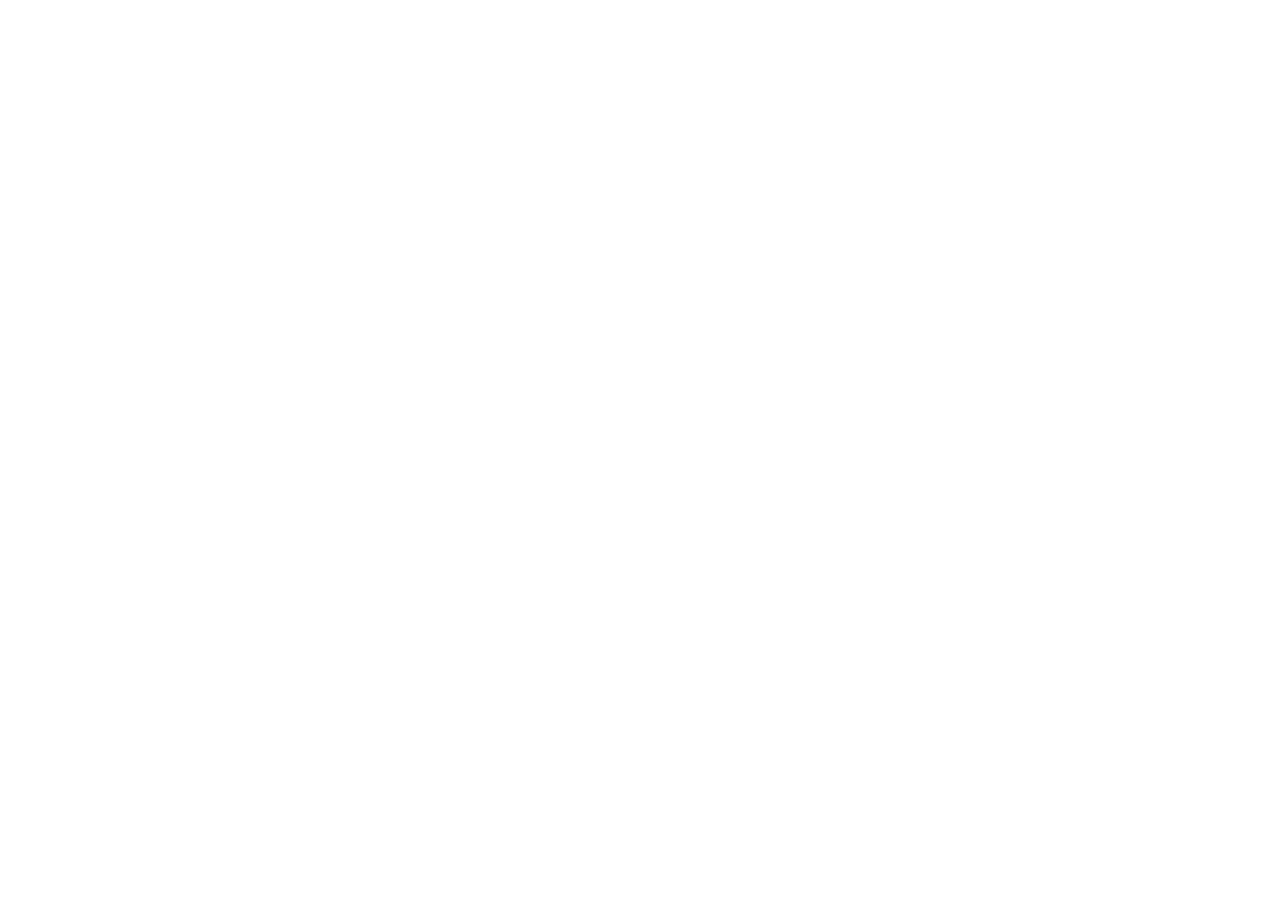
==== index.html @ 99ad7af8 "Initial commit" ====
<!DOCTYPE html>
<html lang="en">
<head>
    <meta charset="UTF-8">
    <title>Title</title>
    <link rel="stylesheet" href="css/bootstrap.css">
    <link rel="stylesheet" href="css/main.css">

</head>
<body>



</body>

<script src="js/jQuery.min.js"></script>
<script src="js/popper.js"></script>
<script src="js/bootstrap.js"></script>
</html>
---- css/main.css ----
@import "font.css";
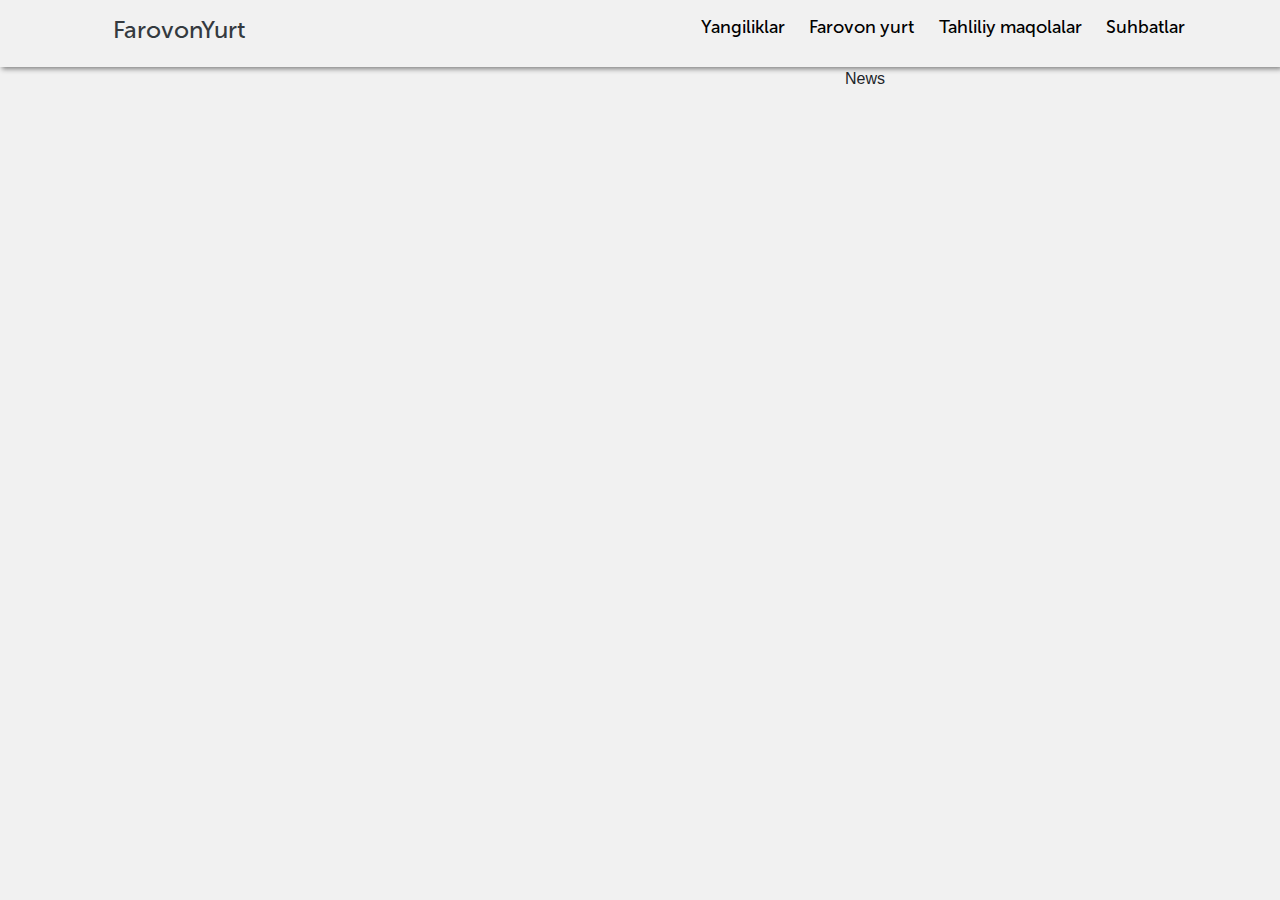
==== commit dd4e000a: "19.08.2021" ====
--- a/index.html
+++ b/index.html
@@ -5,14 +5,53 @@
     <title>Title</title>
     <link rel="stylesheet" href="css/bootstrap.css">
     <link rel="stylesheet" href="css/main.css">
+    <link rel="stylesheet" href="https://use.fontawesome.com/releases/v5.7.0/css/all.css"
+          integrity="sha384-lZN37f5QGtY3VHgisS14W3ExzMWZxybE1SJSEsQp9S+oqd12jhcu+A56Ebc1zFSJ" crossorigin="anonymous">
 
 </head>
+
 <body>
 
+<section class="menubar">
+    <div class="container ">
+        <div class="row align-items-center">
+            <div class="col-md-2">
+                <a href="" class="text-dark text-decoration-none">
+                    <div class="logo d-flex align-items-center">
+                        <img src="images/logo.png" class="mr-2" alt="">
+                        <h4>FarovonYurt</h4>
+                    </div>
+                </a>
 
 
+            </div>
+            <div class="col-md-10">
+                <ul class="text-right mt-1">
+                    <li><a href="">Yangiliklar</a></li>
+                    <li><a href="">Farovon yurt</a></li>
+                    <li><a href="">Tahliliy maqolalar</a></li>
+                    <li><a href="">Suhbatlar</a></li>
+                </ul>
+            </div>
+        </div>
+    </div>
+</section>
+<section class="carousel_section">
+    <div class="container">
+        <div class="row">
+            <div class="col-8">
+                <div class="carousel_block">
+                    <img src="images/" alt="">
+                </div>
+            </div>
+            <div class="col-4">
+                News
+            </div>
+        </div>
+    </div>
+</section>
+
 </body>
-
 <script src="js/jQuery.min.js"></script>
 <script src="js/popper.js"></script>
 <script src="js/bootstrap.js"></script>
--- a/css/main.css
+++ b/css/main.css
@@ -1 +1,67 @@
-@import "font.css";+@import "font.css";
+
+body{
+    background-color: #F1F1F1;
+}
+
+/*-----------------MENUBAR START-------------------------*/
+
+.menubar{
+    padding: 5px 0;
+    box-shadow: 2px 2px 5px gray;
+}
+
+.menubar .logo img{
+    width: 40px;
+}
+.menubar .logo h4{
+    line-height: 40px;
+    font-family: 'MuseoSansCryl';
+}
+
+.menubar ul li{
+    display: inline-block;
+    padding: 5px 0;
+    position: relative;
+    margin: 0 10px;
+}
+
+.menubar ul li::before{
+    position: absolute;
+    width: 100%;
+    height: 6%;
+    content: '';
+    background-color: red;
+    top: 0;
+    left: 0;
+    transform: scale(0);
+    transition: 0.5s;
+}
+.menubar ul li::after{
+    position: absolute;
+    width: 100%;
+    height: 6%;
+    content: '';
+    background-color: #26ff00;
+    bottom: 0;
+    left: 0;
+    transform: scale(0);
+    transition: 0.5s;
+}
+
+.menubar ul li:hover::before{
+    transform: scale(1);
+}
+.menubar ul li:hover::after{
+    transform: scale(1);
+}
+
+.menubar ul li a{
+    text-decoration: none;
+    color: black;
+    font-size: 18px;
+    font-family: 'MuseoSansCryl';
+    /*text-transform: uppercase;*/
+}
+
+/*-----------------MENUBAR END-------------------------*/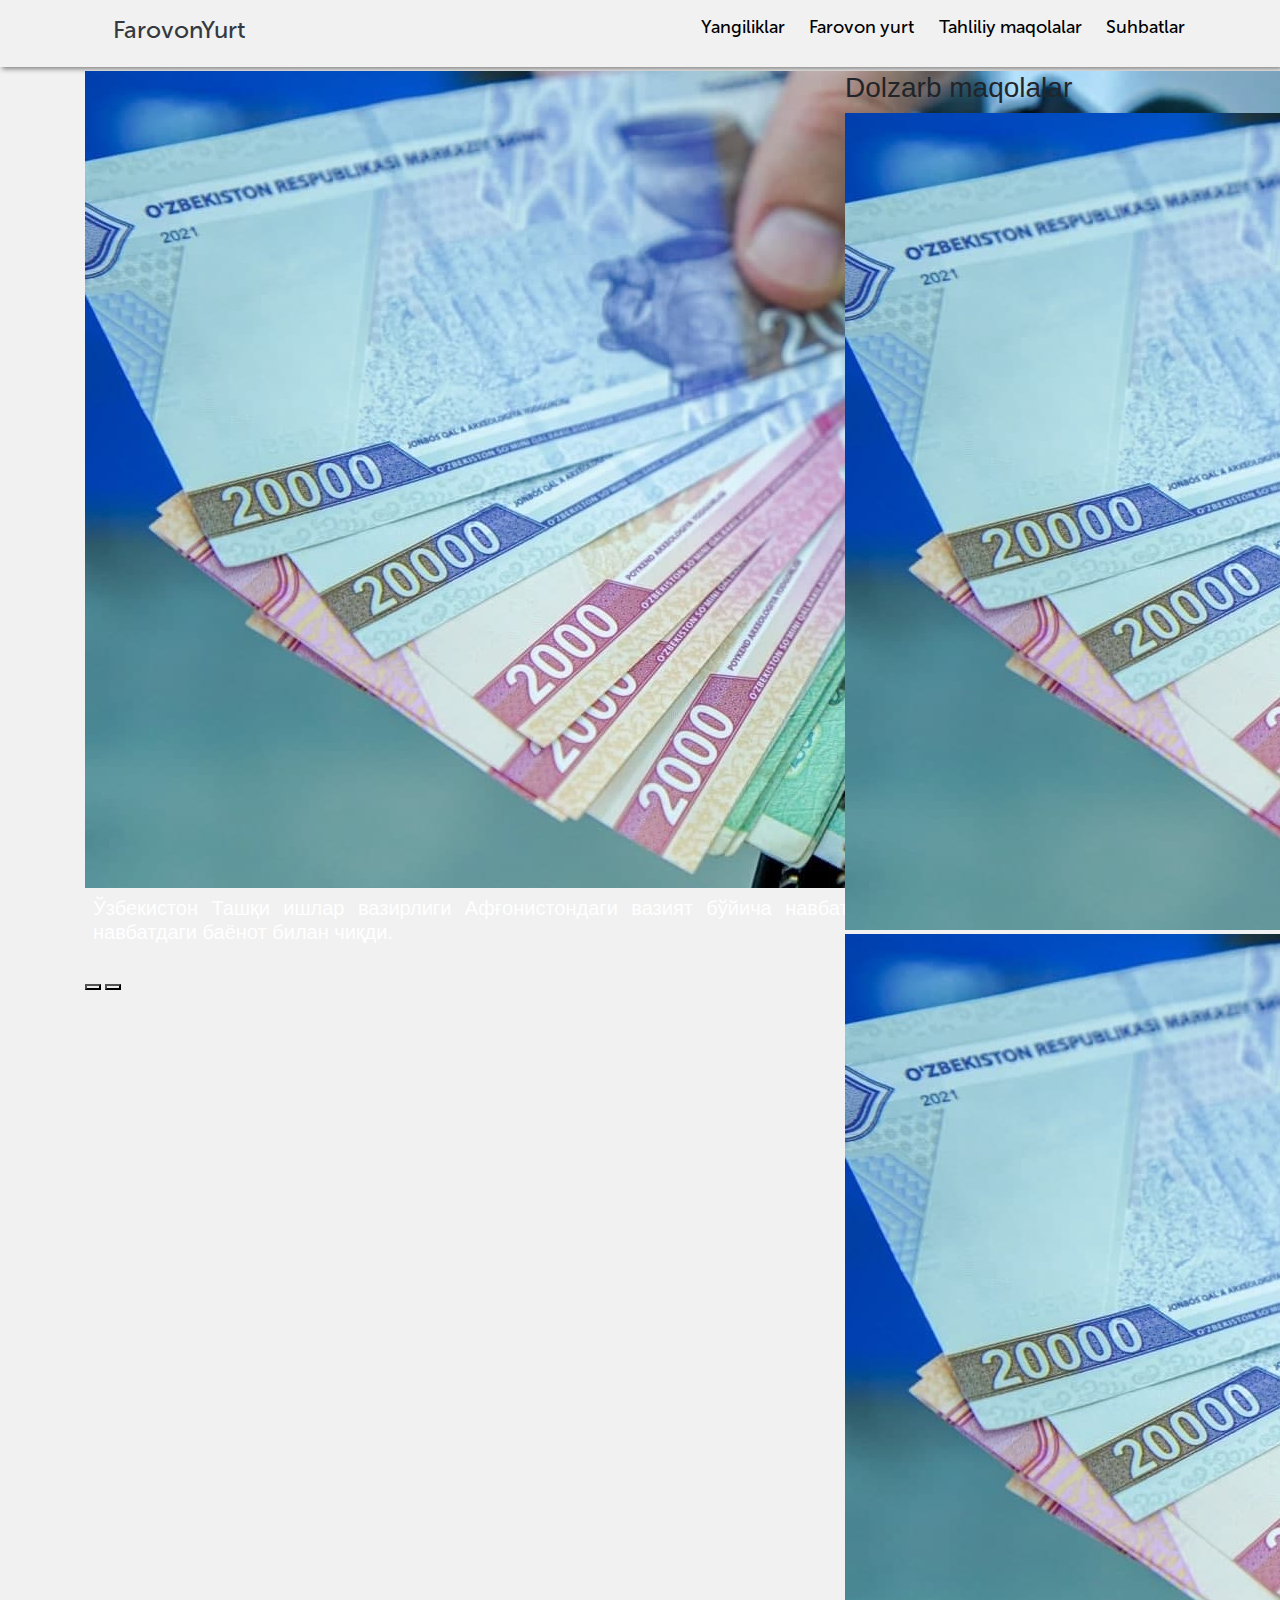
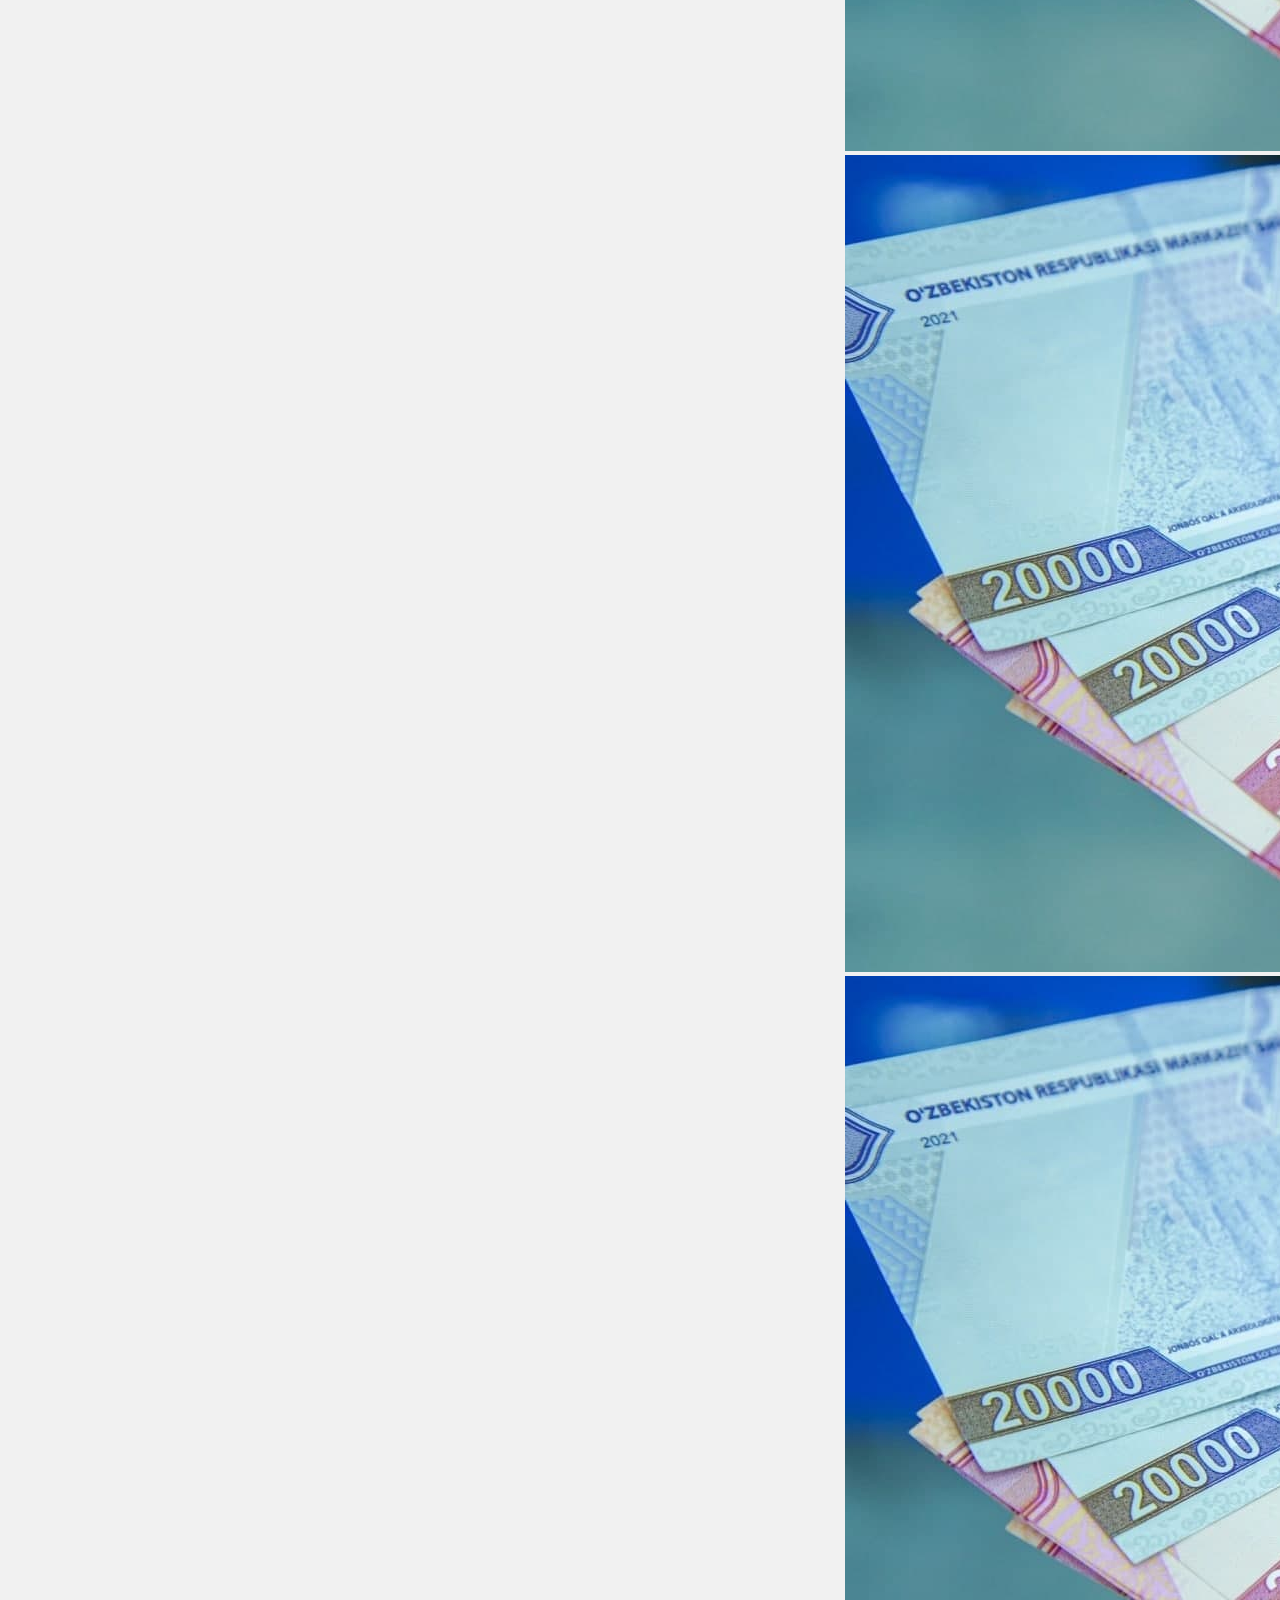
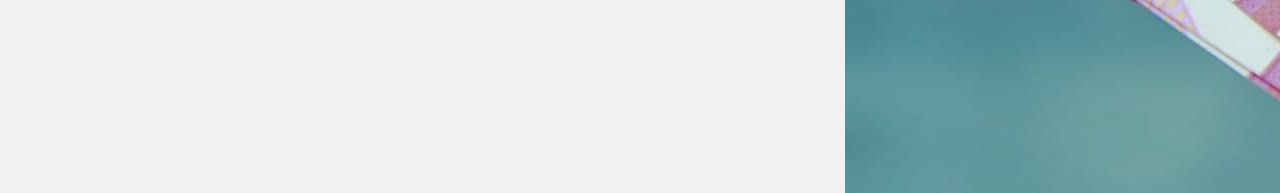
==== commit 3aef392c: "20.08.2021 main1" ====
--- a/index.html
+++ b/index.html
@@ -7,6 +7,7 @@
     <link rel="stylesheet" href="css/main.css">
     <link rel="stylesheet" href="https://use.fontawesome.com/releases/v5.7.0/css/all.css"
           integrity="sha384-lZN37f5QGtY3VHgisS14W3ExzMWZxybE1SJSEsQp9S+oqd12jhcu+A56Ebc1zFSJ" crossorigin="anonymous">
+
 
 </head>
 
@@ -38,14 +39,85 @@
 </section>
 <section class="carousel_section">
     <div class="container">
-        <div class="row">
-            <div class="col-8">
+        <div class="row mt-1 carousel_row">
+            <div class="col-xl-8">
                 <div class="carousel_block">
-                    <img src="images/" alt="">
+                    <div class="carousel_slider d-flex" id="carousel_slider">
+                        <div class="carousel_news ">
+                            <img src="images/1.jpg" alt="">
+                            <h5 class="text-white p-2 text-justify">Ўзбекистон Ташқи ишлар вазирлиги
+                                Афғонистондаги вазият бўйича навбатдаги баёнот билан Афғонистондаги вазият бўйича
+                                навбатдаги
+                                баёнот билан
+                                чиқди.</h5>
+                        </div>
+                        <div class="carousel_news">
+                            <img src="images/2.jpg" alt="">
+                            <h5 class="text-white p-2 text-justify">Ўзбекистон Ташқи ишлар вазирлиги
+                                Афғонистондаги вазият бўйича навбатдаги баёнот билан Афғонистондаги вазият бўйича
+                                навбатдаги
+                                баёнот билан
+                                чиқди.</h5>
+                        </div>
+                        <div class="carousel_news">
+                            <img src="images/3.jpg" alt="">
+                            <h5 class="text-white p-2 text-justify">Ўзбекистон Ташқи ишлар вазирлиги
+                                Афғонистондаги вазият бўйича навбатдаги баёнот билан Афғонистондаги вазият бўйича
+                                навбатдаги
+                                баёнот билан
+                                чиқди.</h5>
+                        </div>
+                        <div class="carousel_news">
+                            <img src="images/4.jpg" alt="">
+                            <h5 class="text-white p-2 text-justify">Ўзбекистон Ташқи ишлар вазирлиги
+                                Афғонистондаги вазият бўйича навбатдаги баёнот билан Афғонистондаги вазият бўйича
+                                навбатдаги
+                                баёнот билан
+                                чиқди.</h5>
+                        </div>
+                    </div>
+                    <div class="btn_block">
+                        <button type="button" id="prev"><i class="fas fa-chevron-circle-left"></i></button>
+                        <button type="button" id="next"><i class="fas fa-chevron-circle-right"></i></button>
+                    </div>
                 </div>
             </div>
-            <div class="col-4">
-                News
+            <div class="col-md-12 col-sm-12 col-xl-4">
+                <h3 class="mb-2 import ">Dolzarb maqolalar</h3>
+                <div class="last_news mt-1 d-flex">
+                    <img src="images/1.jpg" alt="" class="mr-2">
+                    <p class="text-justify">Lorem ipsum dolor sit amet, consectetur adipisicing elit. Deserunt eum nisi
+                        repellat rerum repellat rerum
+                    </p>
+                </div>
+                <div class="last_news mt-1 d-flex">
+                    <img src="images/1.jpg" alt="" class="mr-2">
+                    <p class="text-justify">Lorem ipsum dolor sit amet, consectetur adipisicing elit. Deserunt eum nisi
+                        repellat rerum repellat rerum
+                    </p>
+                </div>
+                <div class="last_news mt-1 d-flex">
+                    <img src="images/1.jpg" alt="" class="mr-2">
+                    <p class="text-justify">Lorem ipsum dolor sit amet, consectetur adipisicing elit. Deserunt eum nisi
+                        repellat rerum repellat rerum
+                    </p>
+                </div>
+                <div class="last_news mt-1 d-flex">
+                    <img src="images/1.jpg" alt="" class="mr-2">
+                    <p class="text-justify">Lorem ipsum dolor sit amet, consectetur adipisicing elit. Deserunt eum nisi
+                        repellat rerum repellat rerum
+                    </p>
+                </div>
+
+            </div>
+        </div>
+    </div>
+</section>
+<section class="main">
+    <div class="container">
+        <div class="row">
+            <div class="col">
+
             </div>
         </div>
     </div>
@@ -55,4 +127,5 @@
 <script src="js/jQuery.min.js"></script>
 <script src="js/popper.js"></script>
 <script src="js/bootstrap.js"></script>
+<script src="js/main.js"></script>
 </html>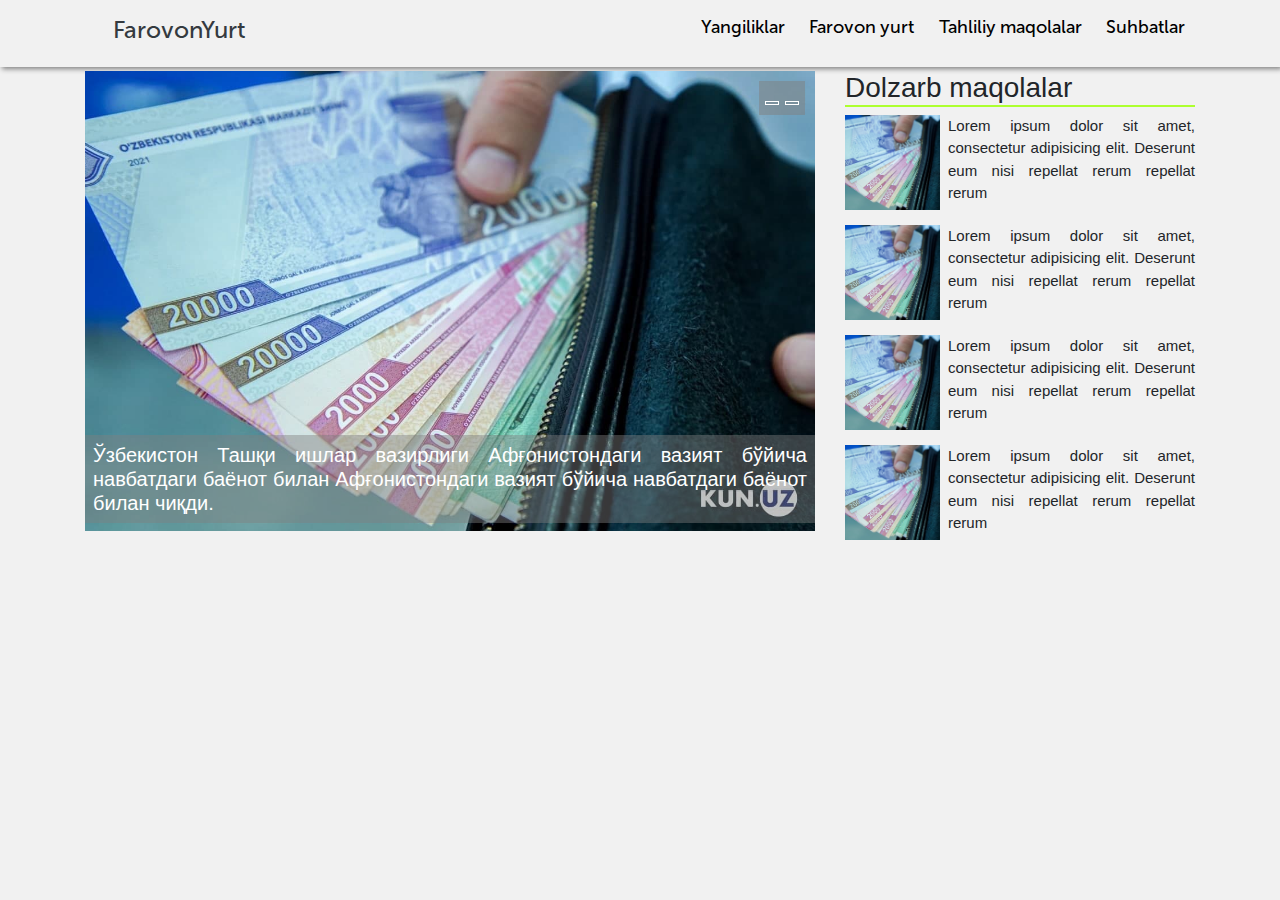
==== commit b516845b: "20.08.2021 news" ====
--- a/index.html
+++ b/index.html
@@ -43,7 +43,7 @@
             <div class="col-xl-8">
                 <div class="carousel_block">
                     <div class="carousel_slider d-flex" id="carousel_slider">
-                        <div class="carousel_news ">
+                        <div class="carousel_news">
                             <img src="images/1.jpg" alt="">
                             <h5 class="text-white p-2 text-justify">Ўзбекистон Ташқи ишлар вазирлиги
                                 Афғонистондаги вазият бўйича навбатдаги баёнот билан Афғонистондаги вазият бўйича
@@ -76,14 +76,14 @@
                                 чиқди.</h5>
                         </div>
                     </div>
-                    <div class="btn_block">
+                    <div class="btn_block justify-content-center">
                         <button type="button" id="prev"><i class="fas fa-chevron-circle-left"></i></button>
                         <button type="button" id="next"><i class="fas fa-chevron-circle-right"></i></button>
                     </div>
                 </div>
             </div>
             <div class="col-md-12 col-sm-12 col-xl-4">
-                <h3 class="mb-2 import ">Dolzarb maqolalar</h3>
+                <h3 class="mb-2 import">Dolzarb maqolalar</h3>
                 <div class="last_news mt-1 d-flex">
                     <img src="images/1.jpg" alt="" class="mr-2">
                     <p class="text-justify">Lorem ipsum dolor sit amet, consectetur adipisicing elit. Deserunt eum nisi
--- a/css/main.css
+++ b/css/main.css
@@ -64,4 +64,73 @@
     /*text-transform: uppercase;*/
 }
 
-/*-----------------MENUBAR END-------------------------*/+/*-----------------MENUBAR END-------------------------*/
+/*-----------------CAROUSEL START-------------------------*/
+
+.carousel_news img {
+    width: 730px;
+    height: 460px;
+    object-fit: cover;
+}
+
+.carousel_slider{
+    width: 730px;
+    height: 460px;
+    overflow: hidden;
+}
+.carousel_news{
+    /*width: 730px;*/
+    /*height: 460px;*/
+    position: relative;
+}
+
+@media (max-width: 480px) {
+
+}
+
+.carousel_news h5{
+    position: absolute;
+    bottom: 0;
+    background-color: rgba(128, 128, 128, 0.44);
+}
+
+.last_news img{
+    width: 95px;
+    height: 95px;
+    object-fit: cover;
+}
+.last_news p{
+    font-size: 15px;
+}
+.import{
+    border-bottom: 2px solid greenyellow;
+}
+.carousel_block{
+    position: relative;
+}
+.btn_block{
+    top: 10px;
+    right: 10px;
+    padding: 5px;
+    position: absolute;
+    background-color: rgba(128, 128, 128, 0.5);
+}
+.btn_block button{
+    margin: 1px;
+    background-color: transparent;
+    border: 1px solid white;
+
+}
+.btn_block button:focus{
+    outline: none;
+    border: 1px solid greenyellow;
+}
+.btn_block button:focus i{
+   color: greenyellow;
+}
+
+.btn_block button i{
+    font-size: 25px;
+    color: white;
+}
+/*-----------------CAROUSEL END-------------------------*/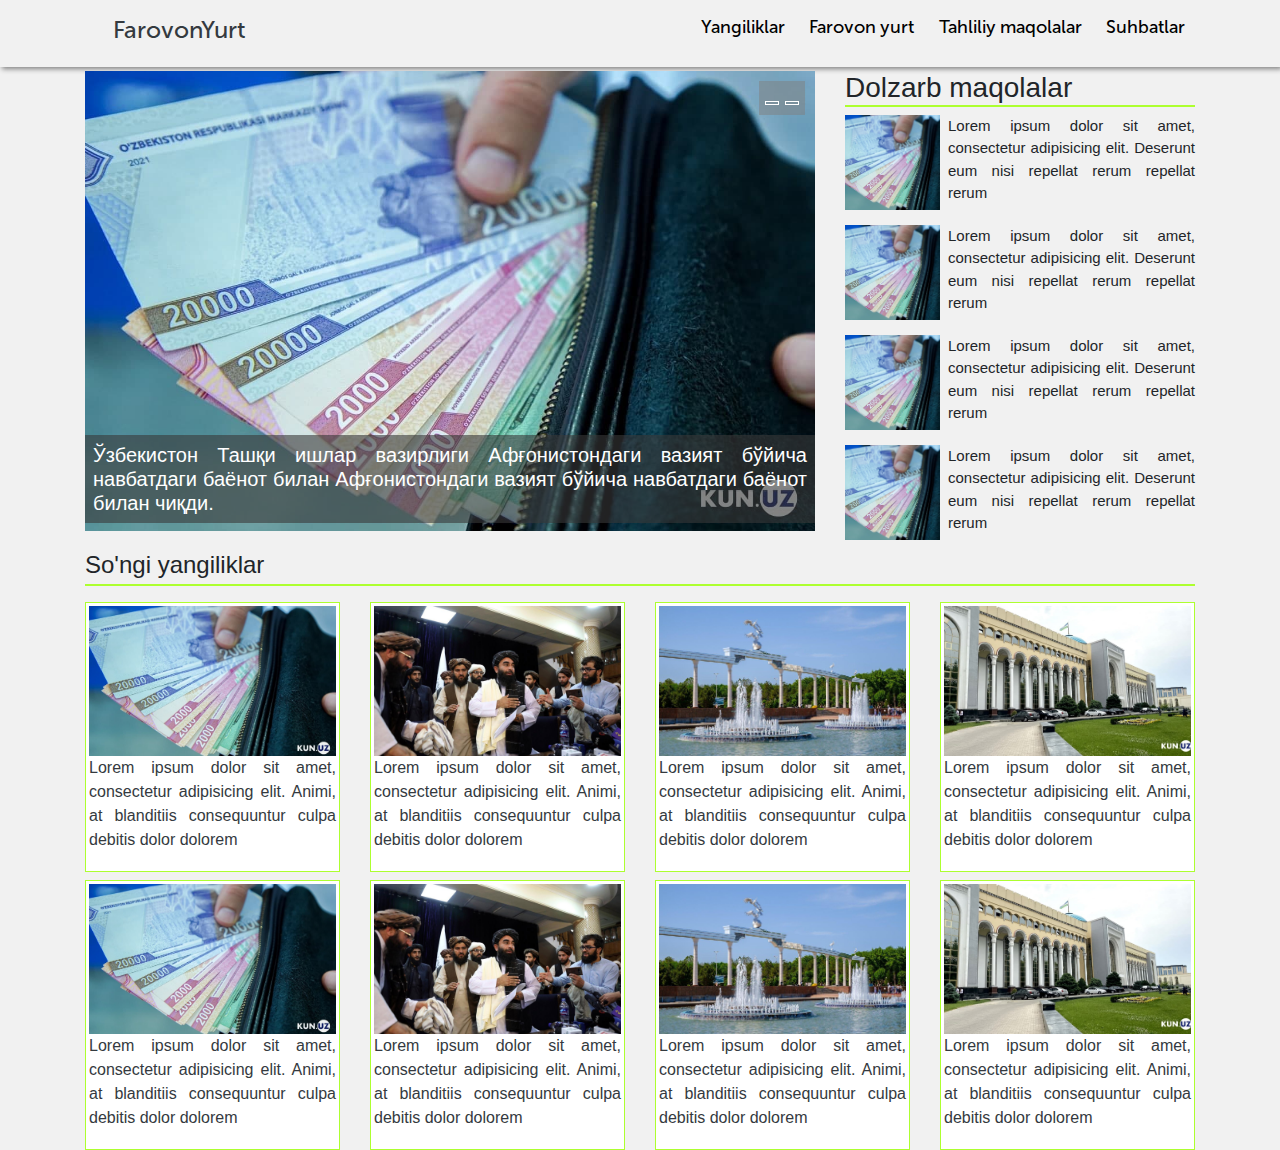
==== commit 1d770547: "20.08.2021 15.41" ====
--- a/index.html
+++ b/index.html
@@ -116,7 +116,89 @@
 <section class="main">
     <div class="container">
         <div class="row">
-            <div class="col">
+            <div class="col-12">
+                <h4 class="last_text">So'ngi yangiliklar</h4>
+            </div>
+        </div>
+        <div class="row">
+            <div class="col-md-3 mt-2">
+                <a href="" class="text-decoration-none text-dark">
+                    <div class="last_news_block">
+                        <img src="images/1.jpg" alt="">
+                        <p class="text-justify">Lorem ipsum dolor sit amet, consectetur adipisicing elit. Animi, at blanditiis consequuntur culpa
+                            debitis dolor dolorem </p>
+                    </div>
+                </a>
+
+            </div>
+            <div class="col-md-3 mt-2">
+                <a href="" class="text-decoration-none text-dark">
+                    <div class="last_news_block">
+                        <img src="images/2.jpg" alt="">
+                        <p class="text-justify">Lorem ipsum dolor sit amet, consectetur adipisicing elit. Animi, at blanditiis consequuntur culpa
+                            debitis dolor dolorem </p>
+                    </div>
+                </a>
+
+            </div>
+            <div class="col-md-3 mt-2">
+                <a href="" class="text-decoration-none text-dark">
+                    <div class="last_news_block">
+                        <img src="images/3.jpg" alt="">
+                        <p class="text-justify">Lorem ipsum dolor sit amet, consectetur adipisicing elit. Animi, at blanditiis consequuntur culpa
+                            debitis dolor dolorem </p>
+                    </div>
+                </a>
+
+            </div>
+            <div class="col-md-3 mt-2">
+                <a href="" class="text-decoration-none text-dark">
+                    <div class="last_news_block">
+                        <img src="images/4.jpg" alt="">
+                        <p class="text-justify">Lorem ipsum dolor sit amet, consectetur adipisicing elit. Animi, at blanditiis consequuntur culpa
+                            debitis dolor dolorem </p>
+                    </div>
+                </a>
+
+            </div>
+            <div class="col-md-3 mt-2">
+                <a href="" class="text-decoration-none text-dark">
+                    <div class="last_news_block">
+                        <img src="images/1.jpg" alt="">
+                        <p class="text-justify">Lorem ipsum dolor sit amet, consectetur adipisicing elit. Animi, at blanditiis consequuntur culpa
+                            debitis dolor dolorem </p>
+                    </div>
+                </a>
+
+            </div>
+            <div class="col-md-3 mt-2">
+                <a href="" class="text-decoration-none text-dark">
+                    <div class="last_news_block">
+                        <img src="images/2.jpg" alt="">
+                        <p class="text-justify">Lorem ipsum dolor sit amet, consectetur adipisicing elit. Animi, at blanditiis consequuntur culpa
+                            debitis dolor dolorem </p>
+                    </div>
+                </a>
+
+            </div>
+            <div class="col-md-3 mt-2">
+                <a href="" class="text-decoration-none text-dark">
+                    <div class="last_news_block">
+                        <img src="images/3.jpg" alt="">
+                        <p class="text-justify">Lorem ipsum dolor sit amet, consectetur adipisicing elit. Animi, at blanditiis consequuntur culpa
+                            debitis dolor dolorem </p>
+                    </div>
+                </a>
+
+            </div>
+            <div class="col-md-3 mt-2">
+                <a href="" class="text-decoration-none text-dark">
+                    <div class="last_news_block">
+                        <img src="images/4.jpg" alt="">
+                        <p class="text-justify">Lorem ipsum dolor sit amet, consectetur adipisicing elit. Animi, at blanditiis consequuntur culpa
+                            debitis dolor dolorem </p>
+                    </div>
+                </a>
 
             </div>
         </div>
--- a/css/main.css
+++ b/css/main.css
@@ -1,32 +1,33 @@
 @import "font.css";
 
-body{
+body {
     background-color: #F1F1F1;
 }
 
 /*-----------------MENUBAR START-------------------------*/
 
-.menubar{
+.menubar {
     padding: 5px 0;
     box-shadow: 2px 2px 5px gray;
 }
 
-.menubar .logo img{
+.menubar .logo img {
     width: 40px;
 }
-.menubar .logo h4{
+
+.menubar .logo h4 {
     line-height: 40px;
     font-family: 'MuseoSansCryl';
 }
 
-.menubar ul li{
+.menubar ul li {
     display: inline-block;
     padding: 5px 0;
     position: relative;
     margin: 0 10px;
 }
 
-.menubar ul li::before{
+.menubar ul li::before {
     position: absolute;
     width: 100%;
     height: 6%;
@@ -37,7 +38,8 @@
     transform: scale(0);
     transition: 0.5s;
 }
-.menubar ul li::after{
+
+.menubar ul li::after {
     position: absolute;
     width: 100%;
     height: 6%;
@@ -49,14 +51,15 @@
     transition: 0.5s;
 }
 
-.menubar ul li:hover::before{
+.menubar ul li:hover::before {
     transform: scale(1);
 }
-.menubar ul li:hover::after{
+
+.menubar ul li:hover::after {
     transform: scale(1);
 }
 
-.menubar ul li a{
+.menubar ul li a {
     text-decoration: none;
     color: black;
     font-size: 18px;
@@ -73,64 +76,176 @@
     object-fit: cover;
 }
 
-.carousel_slider{
+.carousel_block {
+    overflow: hidden;
+}
+
+.carousel_slider {
+    transition: 0.5s;
     width: 730px;
     height: 460px;
-    overflow: hidden;
-}
-.carousel_news{
+}
+
+.carousel_news {
     /*width: 730px;*/
     /*height: 460px;*/
     position: relative;
 }
 
 @media (max-width: 480px) {
-
-}
-
-.carousel_news h5{
+    .carousel_news img {
+        width: 300px;
+        height: 400px;
+        /*object-fit: cover;*/
+    }
+
+    .carousel_slider {
+        width: 300px;
+        height: 400px;
+    }
+
+    .carousel_block {
+        width: 300px;
+        height: 400px;
+    }
+}
+
+@media (min-width: 481px) and (max-width: 768px) {
+    .carousel_news img {
+        width: 450px;
+        height: 460px;
+        /*object-fit: cover;*/
+    }
+
+    .carousel_slider {
+        width: 450px;
+        height: 460px;
+    }
+
+    .carousel_block {
+        width: 450px;
+        height: 460px;
+    }
+}
+
+@media (min-width: 769px) and (max-width: 1024px) {
+    .carousel_news img {
+        width: 740px;
+        height: 460px;
+        /*object-fit: cover;*/
+    }
+
+    .carousel_slider {
+        width: 740px;
+        height: 460px;
+    }
+
+    .carousel_block {
+        width: 740px;
+        height: 460px;
+    }
+}
+
+@media (min-width: 1025px) and (max-width: 1200px) {
+    .carousel_news img {
+        width: 760px;
+        height: 460px;
+        /*object-fit: cover;*/
+    }
+
+    .carousel_slider {
+        width: 760px;
+        height: 460px;
+    }
+
+    .carousel_block {
+        width: 760px;
+        height: 460px;
+    }
+}
+
+.carousel_news h5 {
     position: absolute;
     bottom: 0;
-    background-color: rgba(128, 128, 128, 0.44);
-}
-
-.last_news img{
+    background-color: rgba(57, 56, 56, 0.6);
+}
+
+.last_news img {
     width: 95px;
     height: 95px;
     object-fit: cover;
 }
-.last_news p{
+
+.last_news p {
     font-size: 15px;
 }
-.import{
+
+.import {
     border-bottom: 2px solid greenyellow;
 }
-.carousel_block{
+
+.carousel_block {
     position: relative;
 }
-.btn_block{
+
+.btn_block {
     top: 10px;
     right: 10px;
     padding: 5px;
     position: absolute;
     background-color: rgba(128, 128, 128, 0.5);
 }
-.btn_block button{
+
+.btn_block button {
     margin: 1px;
     background-color: transparent;
     border: 1px solid white;
 
 }
-.btn_block button:focus{
+
+.btn_block button:focus {
     outline: none;
     border: 1px solid greenyellow;
 }
-.btn_block button:focus i{
-   color: greenyellow;
-}
-
-.btn_block button i{
+
+.btn_block button:focus i {
+    color: greenyellow;
+}
+
+.btn_block button i {
     font-size: 25px;
     color: white;
 }
-/*-----------------CAROUSEL END-------------------------*/+
+/*-----------------CAROUSEL END-------------------------*/
+
+/*-----------------MAIN START-------------------------*/
+.main {
+    /*background-color: #dcdcdc;*/
+}
+
+.main img {
+    width: 100%;
+    height: 150px;
+    object-fit: cover;
+}
+
+.main .last_news_block {
+    padding: 3px;
+    border: 1px solid greenyellow;
+    background-color: white;
+    transition: 0.5s;
+}
+.main .last_news_block:hover{
+    box-shadow: 2px 2px 5px gray;
+    border: 1px solid red;
+}
+
+
+.last_text {
+    border-bottom: 2px solid greenyellow;
+    padding-bottom: 5px;
+}
+
+/*-----------------MAIN END-------------------------*/
+
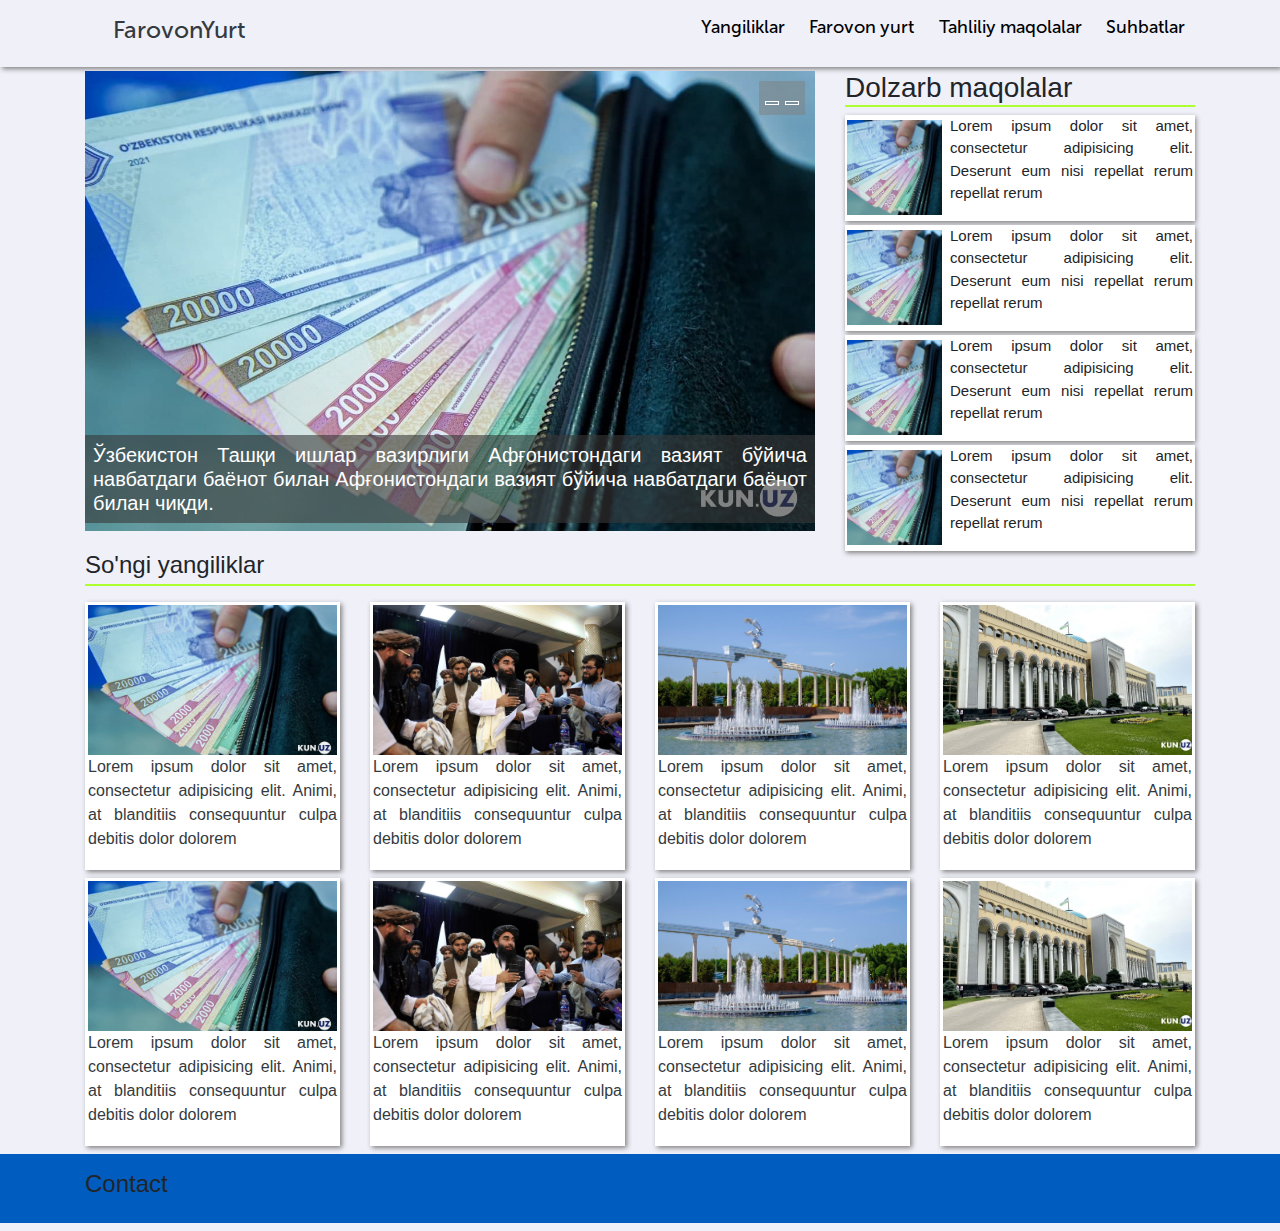
==== commit bac8f75e: "20.08.2021 16.02" ====
--- a/index.html
+++ b/index.html
@@ -125,7 +125,8 @@
                 <a href="" class="text-decoration-none text-dark">
                     <div class="last_news_block">
                         <img src="images/1.jpg" alt="">
-                        <p class="text-justify">Lorem ipsum dolor sit amet, consectetur adipisicing elit. Animi, at blanditiis consequuntur culpa
+                        <p class="text-justify">Lorem ipsum dolor sit amet, consectetur adipisicing elit. Animi, at
+                            blanditiis consequuntur culpa
                             debitis dolor dolorem </p>
                     </div>
                 </a>
@@ -135,7 +136,8 @@
                 <a href="" class="text-decoration-none text-dark">
                     <div class="last_news_block">
                         <img src="images/2.jpg" alt="">
-                        <p class="text-justify">Lorem ipsum dolor sit amet, consectetur adipisicing elit. Animi, at blanditiis consequuntur culpa
+                        <p class="text-justify">Lorem ipsum dolor sit amet, consectetur adipisicing elit. Animi, at
+                            blanditiis consequuntur culpa
                             debitis dolor dolorem </p>
                     </div>
                 </a>
@@ -145,7 +147,8 @@
                 <a href="" class="text-decoration-none text-dark">
                     <div class="last_news_block">
                         <img src="images/3.jpg" alt="">
-                        <p class="text-justify">Lorem ipsum dolor sit amet, consectetur adipisicing elit. Animi, at blanditiis consequuntur culpa
+                        <p class="text-justify">Lorem ipsum dolor sit amet, consectetur adipisicing elit. Animi, at
+                            blanditiis consequuntur culpa
                             debitis dolor dolorem </p>
                     </div>
                 </a>
@@ -155,7 +158,8 @@
                 <a href="" class="text-decoration-none text-dark">
                     <div class="last_news_block">
                         <img src="images/4.jpg" alt="">
-                        <p class="text-justify">Lorem ipsum dolor sit amet, consectetur adipisicing elit. Animi, at blanditiis consequuntur culpa
+                        <p class="text-justify">Lorem ipsum dolor sit amet, consectetur adipisicing elit. Animi, at
+                            blanditiis consequuntur culpa
                             debitis dolor dolorem </p>
                     </div>
                 </a>
@@ -165,7 +169,8 @@
                 <a href="" class="text-decoration-none text-dark">
                     <div class="last_news_block">
                         <img src="images/1.jpg" alt="">
-                        <p class="text-justify">Lorem ipsum dolor sit amet, consectetur adipisicing elit. Animi, at blanditiis consequuntur culpa
+                        <p class="text-justify">Lorem ipsum dolor sit amet, consectetur adipisicing elit. Animi, at
+                            blanditiis consequuntur culpa
                             debitis dolor dolorem </p>
                     </div>
                 </a>
@@ -175,7 +180,8 @@
                 <a href="" class="text-decoration-none text-dark">
                     <div class="last_news_block">
                         <img src="images/2.jpg" alt="">
-                        <p class="text-justify">Lorem ipsum dolor sit amet, consectetur adipisicing elit. Animi, at blanditiis consequuntur culpa
+                        <p class="text-justify">Lorem ipsum dolor sit amet, consectetur adipisicing elit. Animi, at
+                            blanditiis consequuntur culpa
                             debitis dolor dolorem </p>
                     </div>
                 </a>
@@ -185,7 +191,8 @@
                 <a href="" class="text-decoration-none text-dark">
                     <div class="last_news_block">
                         <img src="images/3.jpg" alt="">
-                        <p class="text-justify">Lorem ipsum dolor sit amet, consectetur adipisicing elit. Animi, at blanditiis consequuntur culpa
+                        <p class="text-justify">Lorem ipsum dolor sit amet, consectetur adipisicing elit. Animi, at
+                            blanditiis consequuntur culpa
                             debitis dolor dolorem </p>
                     </div>
                 </a>
@@ -195,7 +202,8 @@
                 <a href="" class="text-decoration-none text-dark">
                     <div class="last_news_block">
                         <img src="images/4.jpg" alt="">
-                        <p class="text-justify">Lorem ipsum dolor sit amet, consectetur adipisicing elit. Animi, at blanditiis consequuntur culpa
+                        <p class="text-justify">Lorem ipsum dolor sit amet, consectetur adipisicing elit. Animi, at
+                            blanditiis consequuntur culpa
                             debitis dolor dolorem </p>
                     </div>
                 </a>
@@ -204,6 +212,17 @@
         </div>
     </div>
 </section>
+<div class="footer my-2 py-3">
+    <div class="container">
+        <div class="row">
+            <div class="col-md-4">
+                <h4>Contact</h4>
+
+            </div>
+        </div>
+    </div>
+
+</div>
 
 </body>
 <script src="js/jQuery.min.js"></script>
--- a/css/main.css
+++ b/css/main.css
@@ -1,7 +1,7 @@
 @import "font.css";
 
 body {
-    background-color: #F1F1F1;
+    background-color: #F0F0F9;
 }
 
 /*-----------------MENUBAR START-------------------------*/
@@ -170,6 +170,13 @@
     background-color: rgba(57, 56, 56, 0.6);
 }
 
+.last_news{
+    align-items: center;
+    background-color: white;
+    padding: 0 2px;
+    box-shadow: 1px 2px 5px gray;
+}
+
 .last_news img {
     width: 95px;
     height: 95px;
@@ -232,13 +239,14 @@
 
 .main .last_news_block {
     padding: 3px;
-    border: 1px solid greenyellow;
+    /*border: 1px solid greenyellow;*/
     background-color: white;
     transition: 0.5s;
+    box-shadow: 2px 2px 5px gray;
 }
 .main .last_news_block:hover{
-    box-shadow: 2px 2px 5px gray;
-    border: 1px solid red;
+
+    /*border: 1px solid red;*/
 }
 
 
@@ -249,3 +257,11 @@
 
 /*-----------------MAIN END-------------------------*/
 
+
+/*-----------------FOOTER START-------------------------*/
+
+.footer{
+    background-color: #005cbf;
+}
+/*-----------------FOOTER END-------------------------*/
+
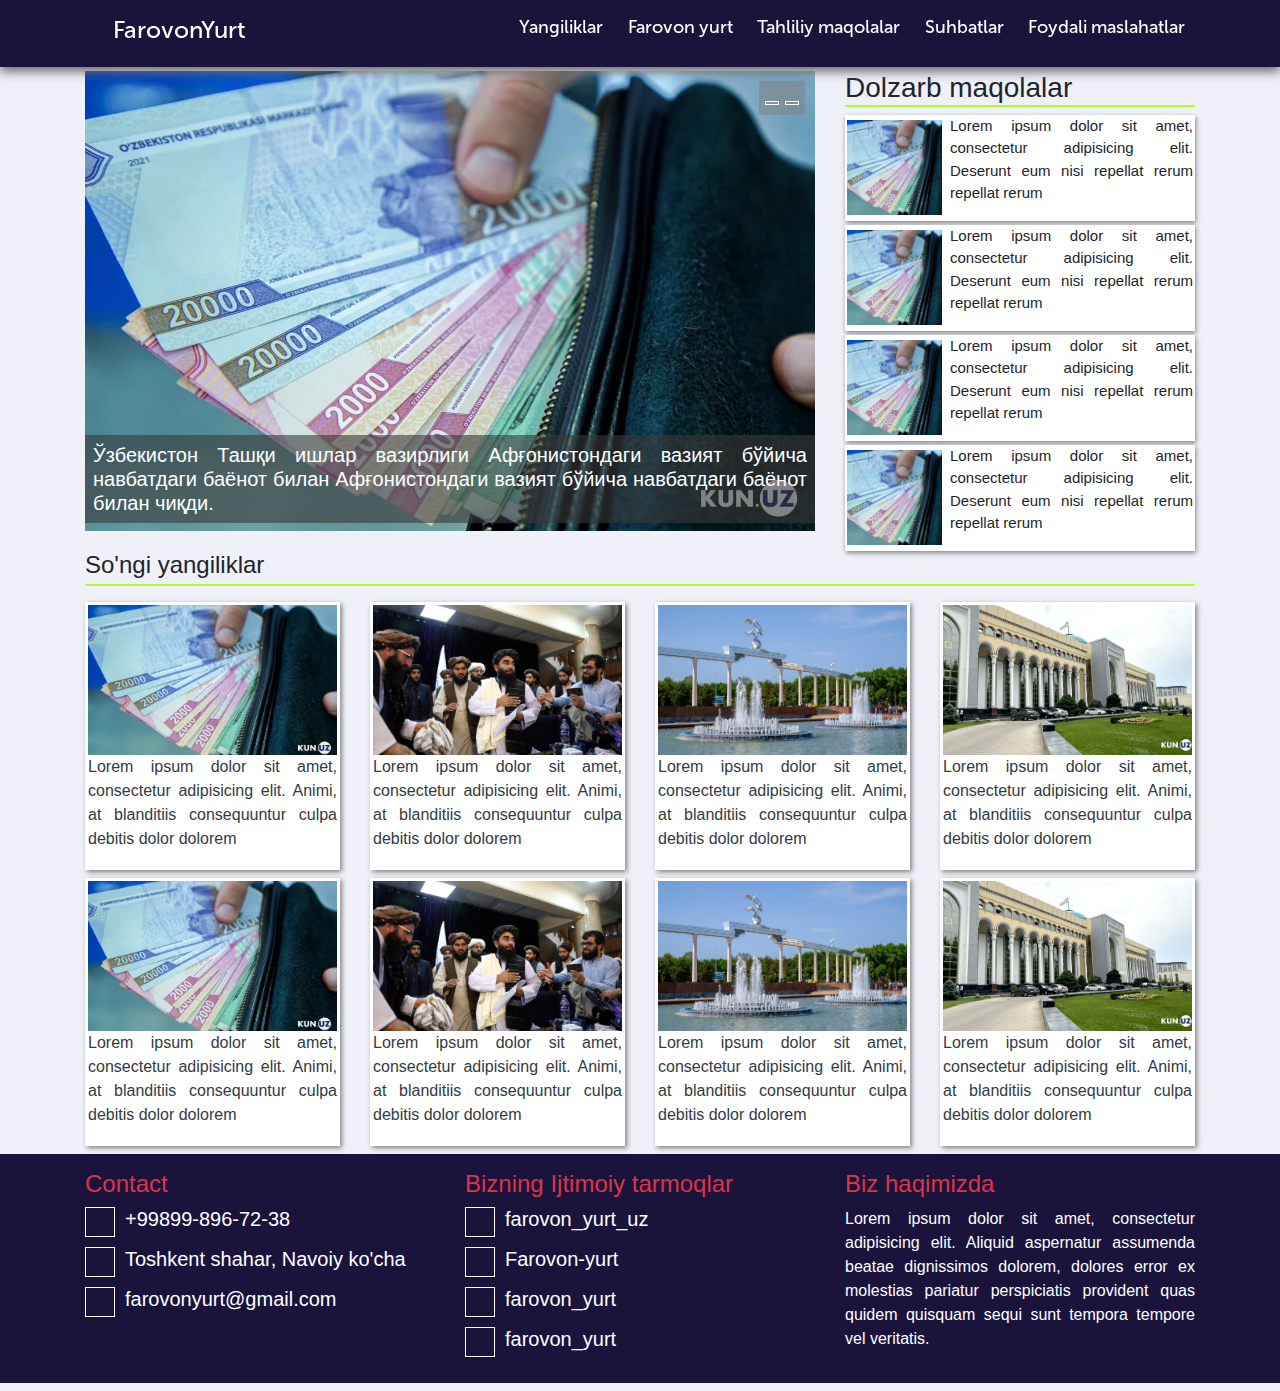
==== commit 97b6718d: "21.08.2021 16.02" ====
--- a/index.html
+++ b/index.html
@@ -20,18 +20,36 @@
                 <a href="" class="text-dark text-decoration-none">
                     <div class="logo d-flex align-items-center">
                         <img src="images/logo.png" class="mr-2" alt="">
-                        <h4>FarovonYurt</h4>
+                        <h4 class="text-white">FarovonYurt</h4>
                     </div>
                 </a>
 
 
             </div>
             <div class="col-md-10">
-                <ul class="text-right mt-1">
-                    <li><a href="">Yangiliklar</a></li>
-                    <li><a href="">Farovon yurt</a></li>
-                    <li><a href="">Tahliliy maqolalar</a></li>
-                    <li><a href="">Suhbatlar</a></li>
+                <ul class="text-right mt-1 ">
+                    <li class="text-white"><a href="">Yangiliklar</a>
+                        <div class="sub_menu text-left">
+                            <ul>
+                                <li class="text-white"><a href="">O'zbekiston</a></li>
+                                <li class="text-white"><a href="">Jahon</a></li>
+                                <li class="text-white"><a href="">Sport</a></li>
+                                <li class="text-white"><a href="">Texnalogiya</a></li>
+                            </ul>
+                        </div>
+                    </li>
+                    <li class="text-white"><a href="">Farovon yurt</a>
+                        <div class="sub_menu text-left">
+                            <ul>
+                                <li class="text-white"><a href="">Farovon_yurt_gazetasi</a></li>
+                                <li class="text-white"><a href="">Kursatuvlar</a></li>
+                                <li class="text-white"><a href="">Tadbirlar</a></li>
+                            </ul>
+                        </div>
+                    </li>
+                    <li class="text-white"><a href="">Tahliliy maqolalar</a></li>
+                    <li class="text-white"><a href="">Suhbatlar</a></li>
+                    <li class="text-white"><a href="">Foydali maslahatlar</a></li>
                 </ul>
             </div>
         </div>
@@ -216,11 +234,60 @@
     <div class="container">
         <div class="row">
             <div class="col-md-4">
-                <h4>Contact</h4>
-
-            </div>
-        </div>
-    </div>
+                <h4 class="text-danger">Contact</h4>
+                <div class="contact d-flex text-white ">
+                    <div class="phone"><i class="fas fa-phone"></i></div>
+                    <h5>+99899-896-72-38</h5>
+                </div>
+                <div class="contact d-flex text-white my-2">
+                    <div class="phone"><i class="fas fa-map-marker-alt"></i></div>
+                    <h5>Toshkent shahar, Navoiy ko'cha</h5>
+                </div>
+                <div class="contact d-flex text-white">
+                    <div class="phone"><i class="fas fa-envelope"></i></div>
+                    <h5>farovonyurt@gmail.com</h5>
+                </div>
+            </div>
+            <div class="col-md-4">
+                <h4 class="text-danger">Bizning Ijtimoiy tarmoqlar</h4>
+                <a href="https://t.me/farovon_yurt_uz" class="text-decoration-none" target="_blank">
+                    <div class="contact d-flex text-white ">
+                        <div class="social"><i class="fab fa-telegram-plane"></i></div>
+                        <h5>farovon_yurt_uz</h5>
+                    </div>
+                </a>
+                <a href="https://www.facebook.com/Farovon-yurt-101568488659943" class="text-decoration-none"
+                   target="_blank">
+                    <div class="contact d-flex text-white my-2">
+                        <div class="social"><i class="fab fa-facebook-f"></i></div>
+                        <h5>Farovon-yurt</h5>
+                    </div>
+                </a>
+                <a href="https://www.instagram.com/farovon_yurt/" class="text-decoration-none" target="_blank">
+                    <div class="contact d-flex text-white my-2">
+                        <div class="social"><i class="fab fa-instagram"></i></div>
+                        <h5>farovon_yurt</h5>
+                    </div>
+                </a>
+                <a href="https://www.youtube.com/channel/UCtbKxpvprwzQpNvHs_C6dTQ" class="text-decoration-none"
+                   target="_blank">
+                    <div class="contact d-flex text-white mt-2">
+                        <div class="social"><i class="fab fa-youtube"></i></div>
+                        <h5>farovon_yurt</h5>
+                    </div>
+                </a>
+
+            </div>
+            <div class="col-md-4">
+                <h4 class="text-danger">Biz haqimizda</h4>
+                <p class="text-white text-justify">Lorem ipsum dolor sit amet, consectetur adipisicing elit. Aliquid
+                    aspernatur assumenda beatae
+                    dignissimos dolorem, dolores error ex molestias pariatur perspiciatis provident quas quidem quisquam
+                    sequi sunt tempora tempore vel veritatis.</p>
+            </div>
+        </div>
+    </div>
+</div>
 
 </div>
 
--- a/css/main.css
+++ b/css/main.css
@@ -7,8 +7,12 @@
 /*-----------------MENUBAR START-------------------------*/
 
 .menubar {
+    top: 0;
+    position: sticky;
+    z-index: 999999;
     padding: 5px 0;
-    box-shadow: 2px 2px 5px gray;
+    box-shadow: 0 5px 10px #6f6f6f;
+    background-color: #1A133C;
 }
 
 .menubar .logo img {
@@ -26,7 +30,20 @@
     position: relative;
     margin: 0 10px;
 }
-
+.sub_menu{
+    display: none;
+    background-color: #1A133C;
+    padding-top: 20px;
+}
+.sub_menu ul{
+    padding: 0;
+    margin: 0;
+}
+.menubar ul li:hover .sub_menu{
+    display: block;
+    position: absolute;
+
+}
 .menubar ul li::before {
     position: absolute;
     width: 100%;
@@ -61,13 +78,14 @@
 
 .menubar ul li a {
     text-decoration: none;
-    color: black;
+    color: white;
     font-size: 18px;
     font-family: 'MuseoSansCryl';
     /*text-transform: uppercase;*/
 }
 
 /*-----------------MENUBAR END-------------------------*/
+
 /*-----------------CAROUSEL START-------------------------*/
 
 .carousel_news img {
@@ -261,7 +279,54 @@
 /*-----------------FOOTER START-------------------------*/
 
 .footer{
-    background-color: #005cbf;
+    background-color: #1A133C;
+}
+.footer .contact i{
+    font-size: 20px;
+    margin-top: 4px;
+    margin-left: 2px;
+    transition: 0.3s;
+}
+
+.footer .phone{
+    margin-right: 10px;
+    text-align: center;
+    width: 30px;
+    height: 30px;
+    border: 1px solid white;
+    transition: 0.3s;
+}
+.footer .phone:hover{
+  background-color: white;
+}
+
+.footer .social{
+    margin-right: 10px;
+    text-align: center;
+    width: 30px;
+    height: 30px;
+    border: 1px solid white;
+    transition: 0.3s;
+}
+.footer .social:hover{
+    background-color: white;
+}
+.footer .social:hover .fa-youtube{
+    color: #FF0000;
+    transform: rotate(360deg);
+}
+.footer .social:hover .fa-telegram-plane{
+    color: #28A7E8;
+    transform: rotate(360deg);
+}
+
+.footer .social:hover .fa-facebook-f{
+    color: #4064AC;
+    transform: rotate(360deg);
+}
+.footer .social:hover .fa-instagram{
+    color: #DF4674;
+    transform: rotate(360deg);
 }
 /*-----------------FOOTER END-------------------------*/
 
